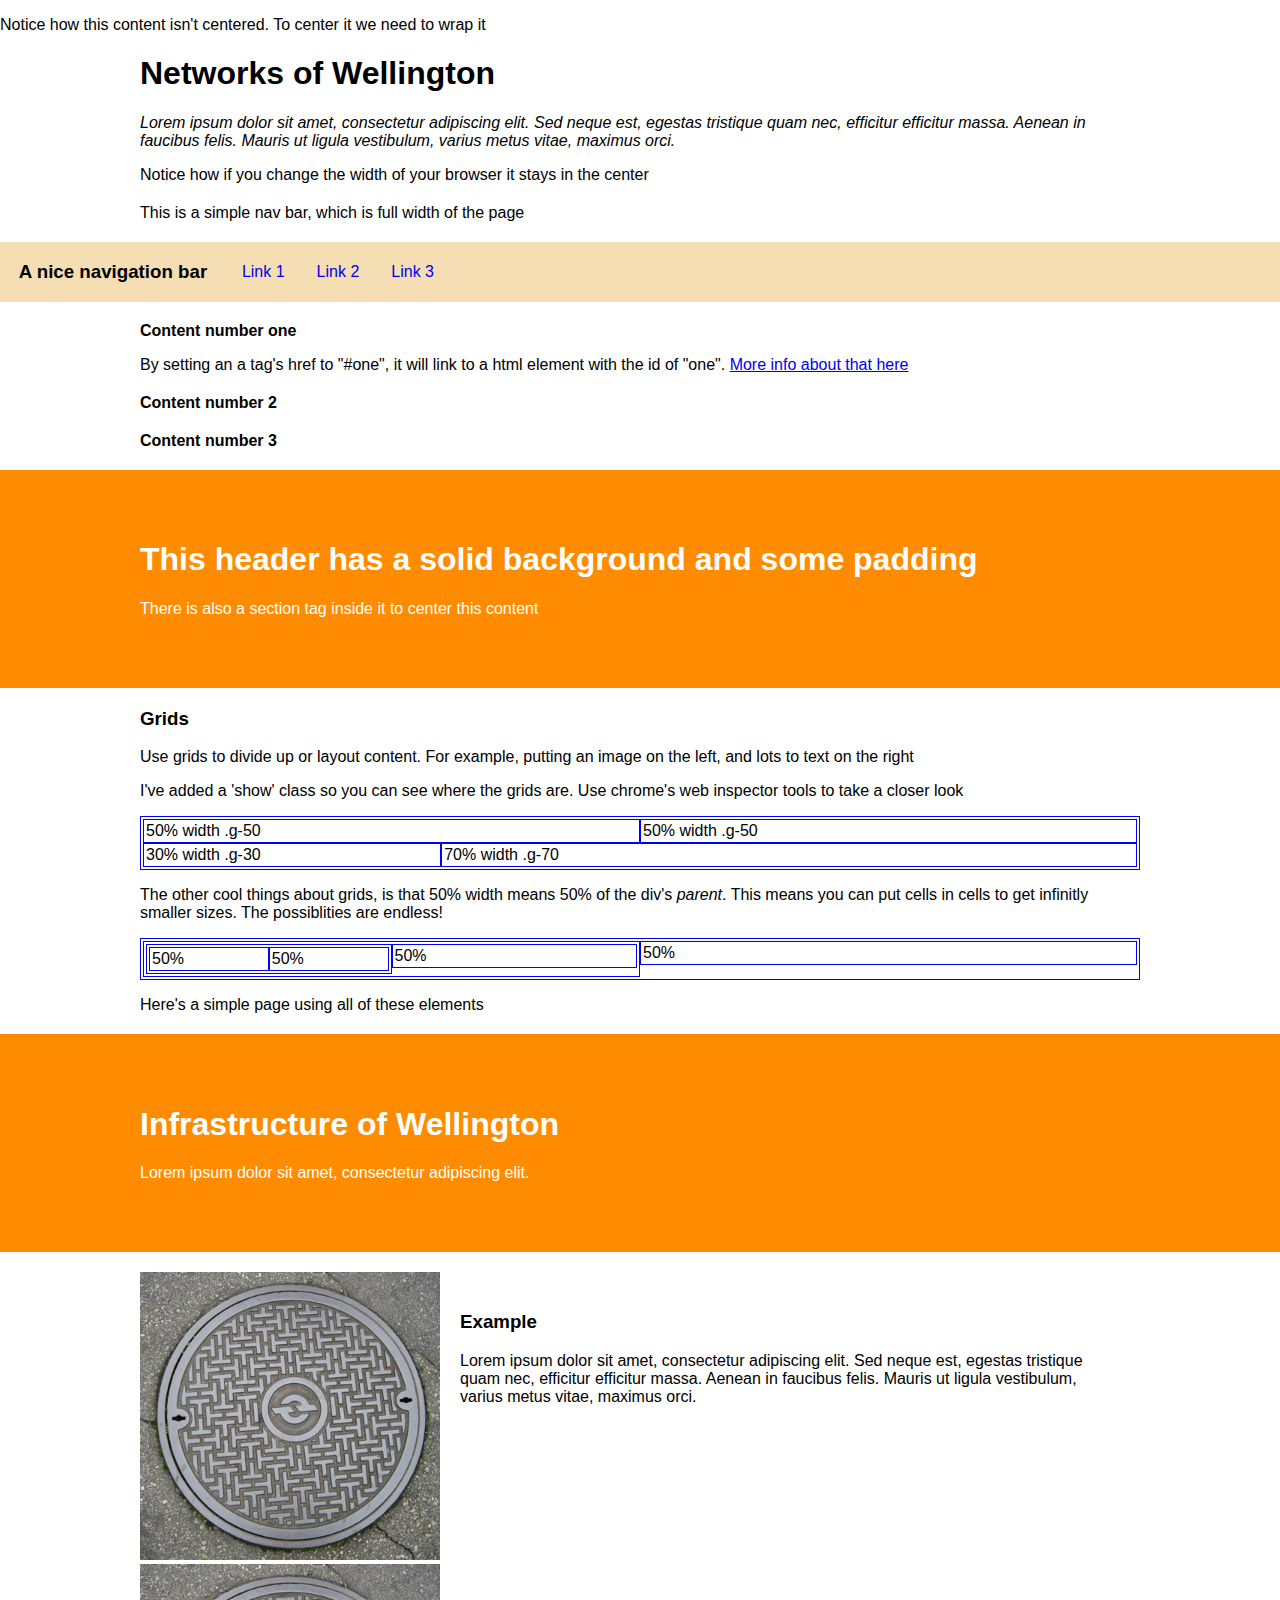
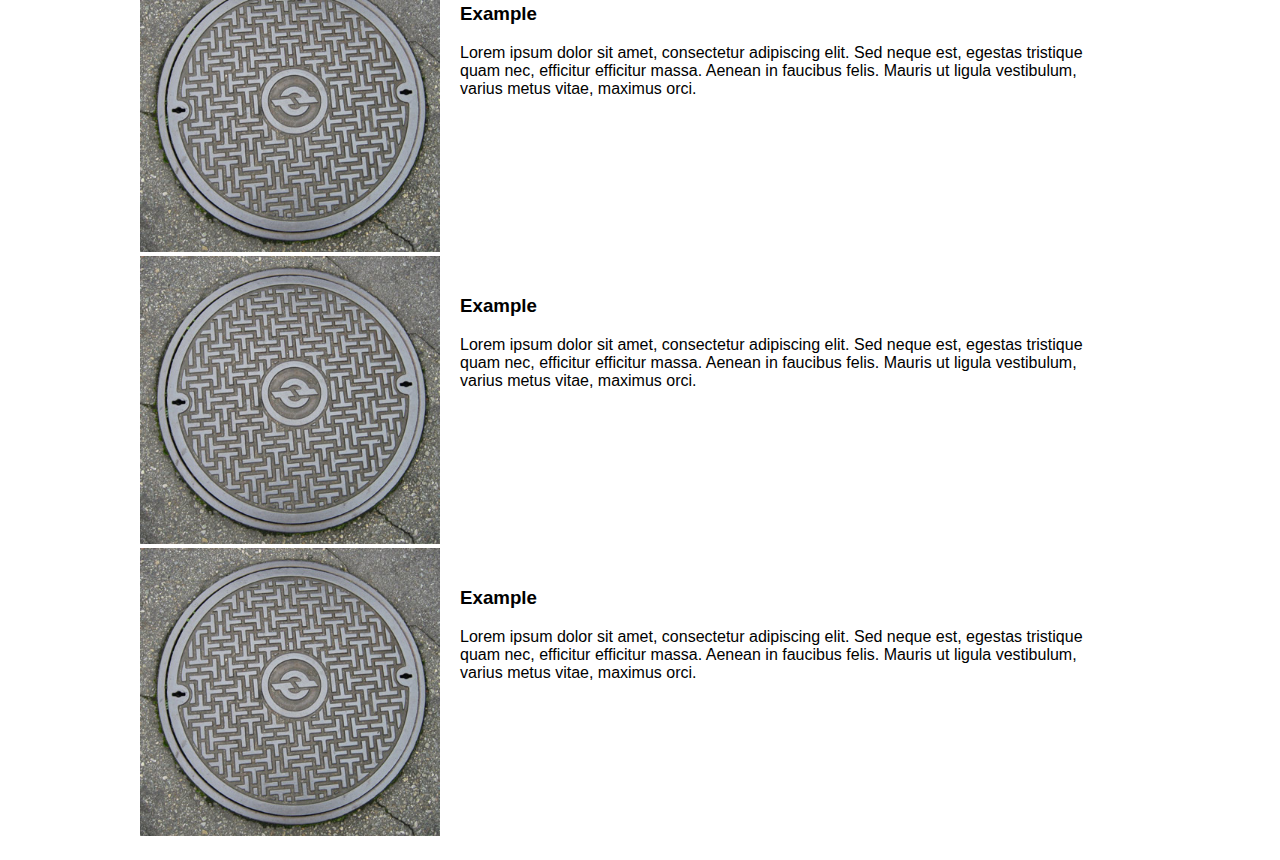
==== index.html @ 1c80486f "initial upload" ====
<!DOCTYPE HTML>

<html>

<head>
	<meta http-equiv="Content-Type" content="text/html; charset=UTF-8" />
	<title>Your Website</title>
	<link rel="stylesheet" type="text/css" href="css/style.css">
</head>

<body>

<p>Notice how this content isn't centered. To center it we need to wrap it</p>

	<section>
		<h1>Networks of Wellington</h1>
		<p><em>Lorem ipsum dolor sit amet, consectetur adipiscing elit. Sed neque est, egestas tristique quam nec, efficitur efficitur massa. Aenean in faucibus felis. Mauris ut ligula vestibulum, varius metus vitae, maximus orci. </em></p>

		<p>Notice how if you change the width of your browser it stays in the center</p>
	</section>

	<section>
		<p>This is a simple nav bar, which is full width of the page</p>
	</section>
	<nav>
		<h3>A nice navigation bar</h3>
		<a href="#one">Link 1</a>
		<a href="#two">Link 2</a>
		<a href="#three">Link 3</a>
	</nav>

	<section id="one">
		<p><strong>Content number one</strong></p>
		<p>By setting an a tag's href to "#one", it will link to a html element with the id of "one". <a href="https://css-tricks.com/hash-tag-links-padding/">More info about that here</a></p>
	</section>

	<section id="two">
		<p><strong>Content number 2</strong></p>
	</section>

	<section id="three">
		<p><strong>Content number 3</strong></p>
	</section>

	<header>
		<section>
			<h1>This header has a solid background and some padding</h1>
			<p>There is also a section tag inside it to center this content</p>
		</section>
	</header>

	

	<section>
		<h3>Grids</h3>

		<p>Use grids to divide up or layout content. For example, putting an image on the left, and lots to text on the right</p>

		<p>I've added a 'show' class so you can see where the grids are. Use chrome's web inspector tools to take a closer look</p>


		<div class="g-row show"> <!--first wrap all grid cells in a g-row-->
			<div class="g-50 show">
				50% width .g-50
			</div>
			<div class="g-50 show">
				50% width .g-50
			</div>

			<div class="g-30 show">
				30% width .g-30
			</div>

			<div class="g-70 show">
				70% width .g-70
			</div>
		</div>

		<p>The other cool things about grids, is that 50% width means 50% of the div's <em>parent</em>. This means you can put cells in cells to get infinitly smaller sizes. The possiblities are endless!</p>

		<div class="g-row show"> <!--first wrap all grid cells in a g-row-->
			<div class="g-50 show">
				<div class="g-50 show">
					<div class="g-50 show">
						50%
					</div>
					<div class="g-50 show">
						50%
					</div>
				</div>
				<div class="g-50 show">
					50%
				</div>
			</div>
			<div class="g-50 show">
				50%
			</div>
		</div>

		<p>Here's a simple page using all of these elements</p>
	</section>

	<header>
		<section>
			<h1>Infrastructure of Wellington</h1>
			<p>Lorem ipsum dolor sit amet, consectetur adipiscing elit.</p>
		</section>
	</header>

	<section>
		<div class="g-row">
			<div class="g-30">
				<img src="img/cover.jpg">
			</div>
			<div class="g-70 padded">
				<h3>Example</h3>
				<p>Lorem ipsum dolor sit amet, consectetur adipiscing elit. Sed neque est, egestas tristique quam nec, efficitur efficitur massa. Aenean in faucibus felis. Mauris ut ligula vestibulum, varius metus vitae, maximus orci.</p>
			</div>
		</div>

		<div class="g-row">
			<div class="g-30">
				<img src="img/cover.jpg">
			</div>
			<div class="g-70 padded">
				<h3>Example</h3>
				<p>Lorem ipsum dolor sit amet, consectetur adipiscing elit. Sed neque est, egestas tristique quam nec, efficitur efficitur massa. Aenean in faucibus felis. Mauris ut ligula vestibulum, varius metus vitae, maximus orci.</p>
			</div>
		</div>

		<div class="g-row">
			<div class="g-30">
				<img src="img/cover.jpg">
			</div>
			<div class="g-70 padded">
				<h3>Example</h3>
				<p>Lorem ipsum dolor sit amet, consectetur adipiscing elit. Sed neque est, egestas tristique quam nec, efficitur efficitur massa. Aenean in faucibus felis. Mauris ut ligula vestibulum, varius metus vitae, maximus orci.</p>
			</div>
		</div>

		<div class="g-row">
			<div class="g-30">
				<img src="img/cover.jpg">
			</div>
			<div class="g-70 padded">
				<h3>Example</h3>
				<p>Lorem ipsum dolor sit amet, consectetur adipiscing elit. Sed neque est, egestas tristique quam nec, efficitur efficitur massa. Aenean in faucibus felis. Mauris ut ligula vestibulum, varius metus vitae, maximus orci.</p>
			</div>
		</div>
	</section>

</body>

</html>
---- css/style.css ----
*{
	box-sizing: border-box; 
	/* This makes the widths of elements more consistent
		Full details here https://css-tricks.com/box-sizing/ */
}

body{
	margin: 0px; /* Often browsers have a 5px margin by deafult*/
	font-family: sans-serif;
}

section{
	max-width: 1000px;
	margin-left: auto;
	margin-right: auto;
	margin-top: 20px;
	margin-bottom: 20px;
}

header{
	background-color: darkOrange;
	color: white; /* more readable on an orange background */
	padding-top: 50px;
	padding-bottom: 50px;
}

nav{
	width: 100%;
	height: 60px;
	background-color: wheat;
}

nav a, nav h3{
	float: left;
	margin: 0px;
	line-height: 60px;
	margin-left: 1em;
	margin-right: 1em;
	text-decoration: none;
}

nav a:hover{
	text-decoration: underline; /* Hover styles to let people know they can click it */
}



/* Simple grid */
.g-row{
	width: 100%;
	overflow: hidden;
}

.g-row img{
	width: 100%; /*This makes all images in grids to be the size of their cell */
}

.g-50{
	width: 50%;
	float: left;
}

.g-30{
	width: 30%;
	float: left;
}

.g-70{
	width: 70%;
	float: left;
}

.show{
	border: 1px solid blue;
	padding: 2px;
}

.padded{
	padding: 20px; /* I add this to cells to add a little padding*/
}
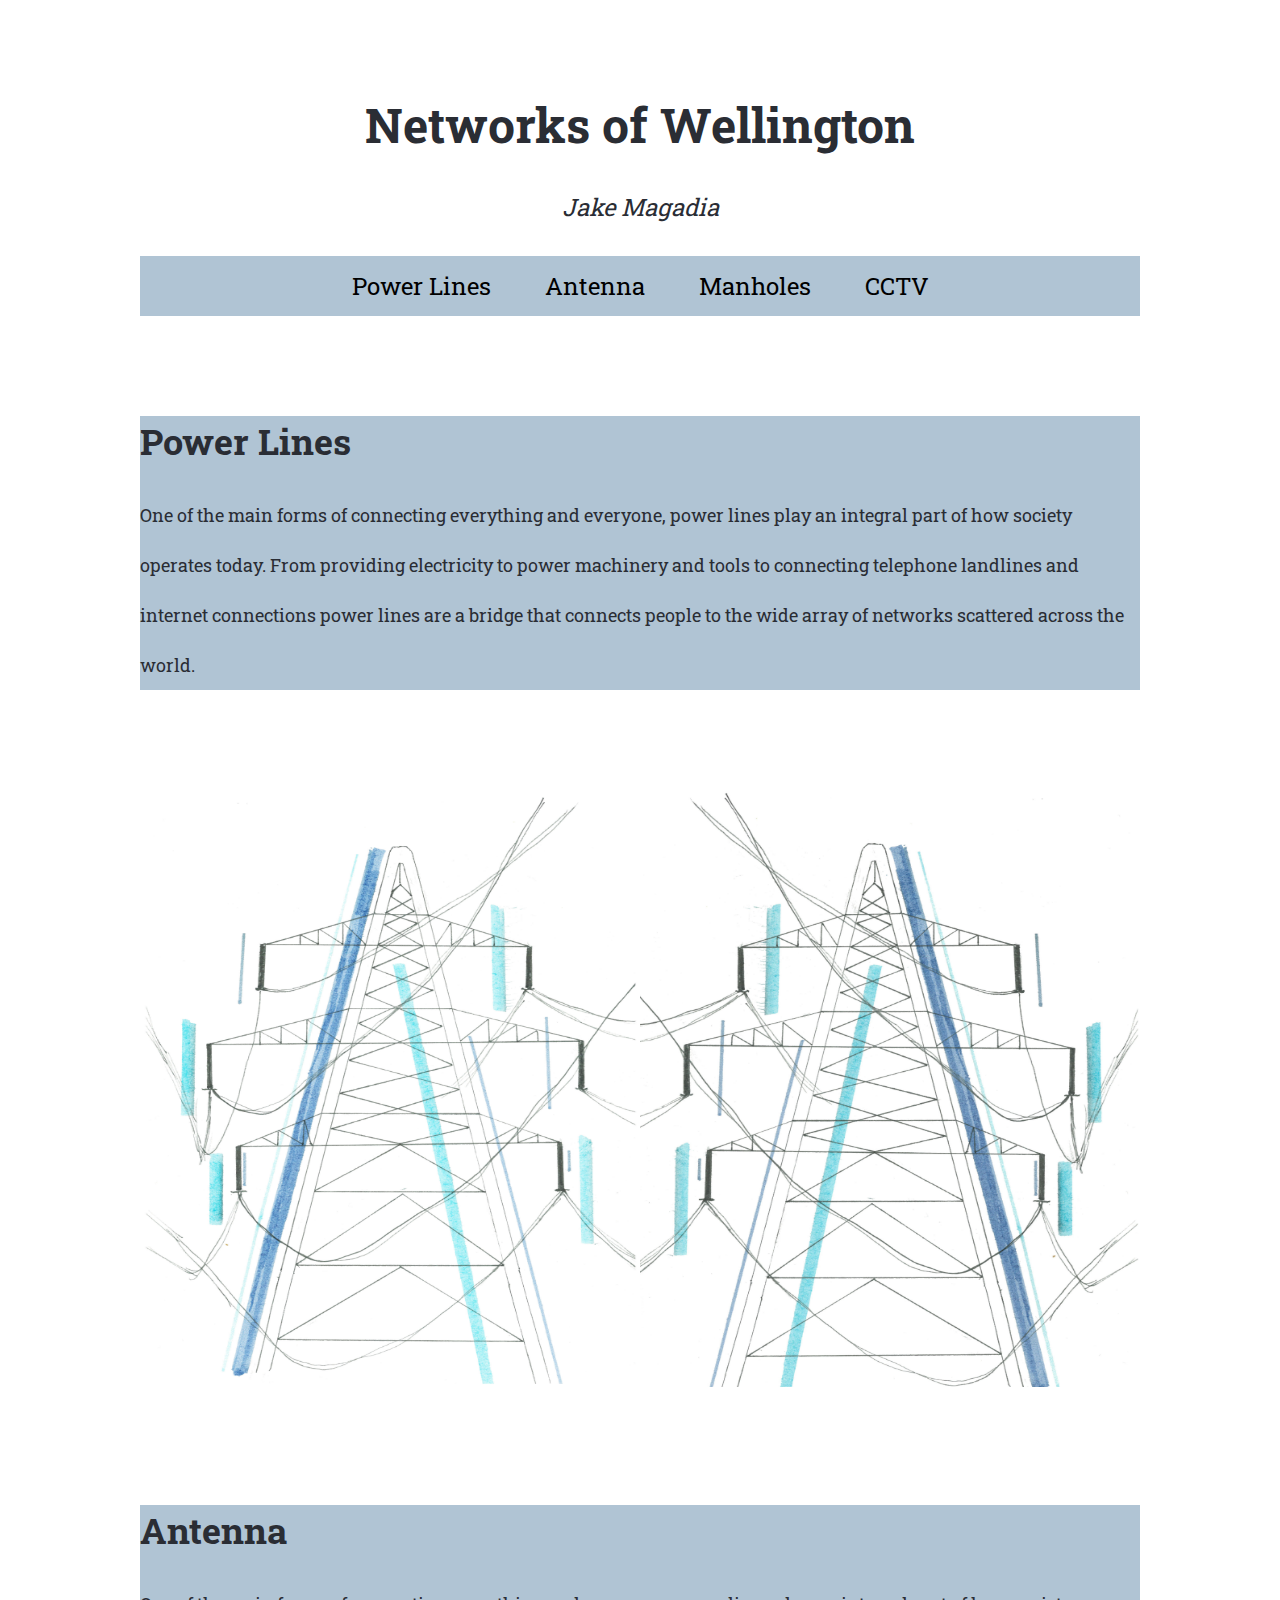
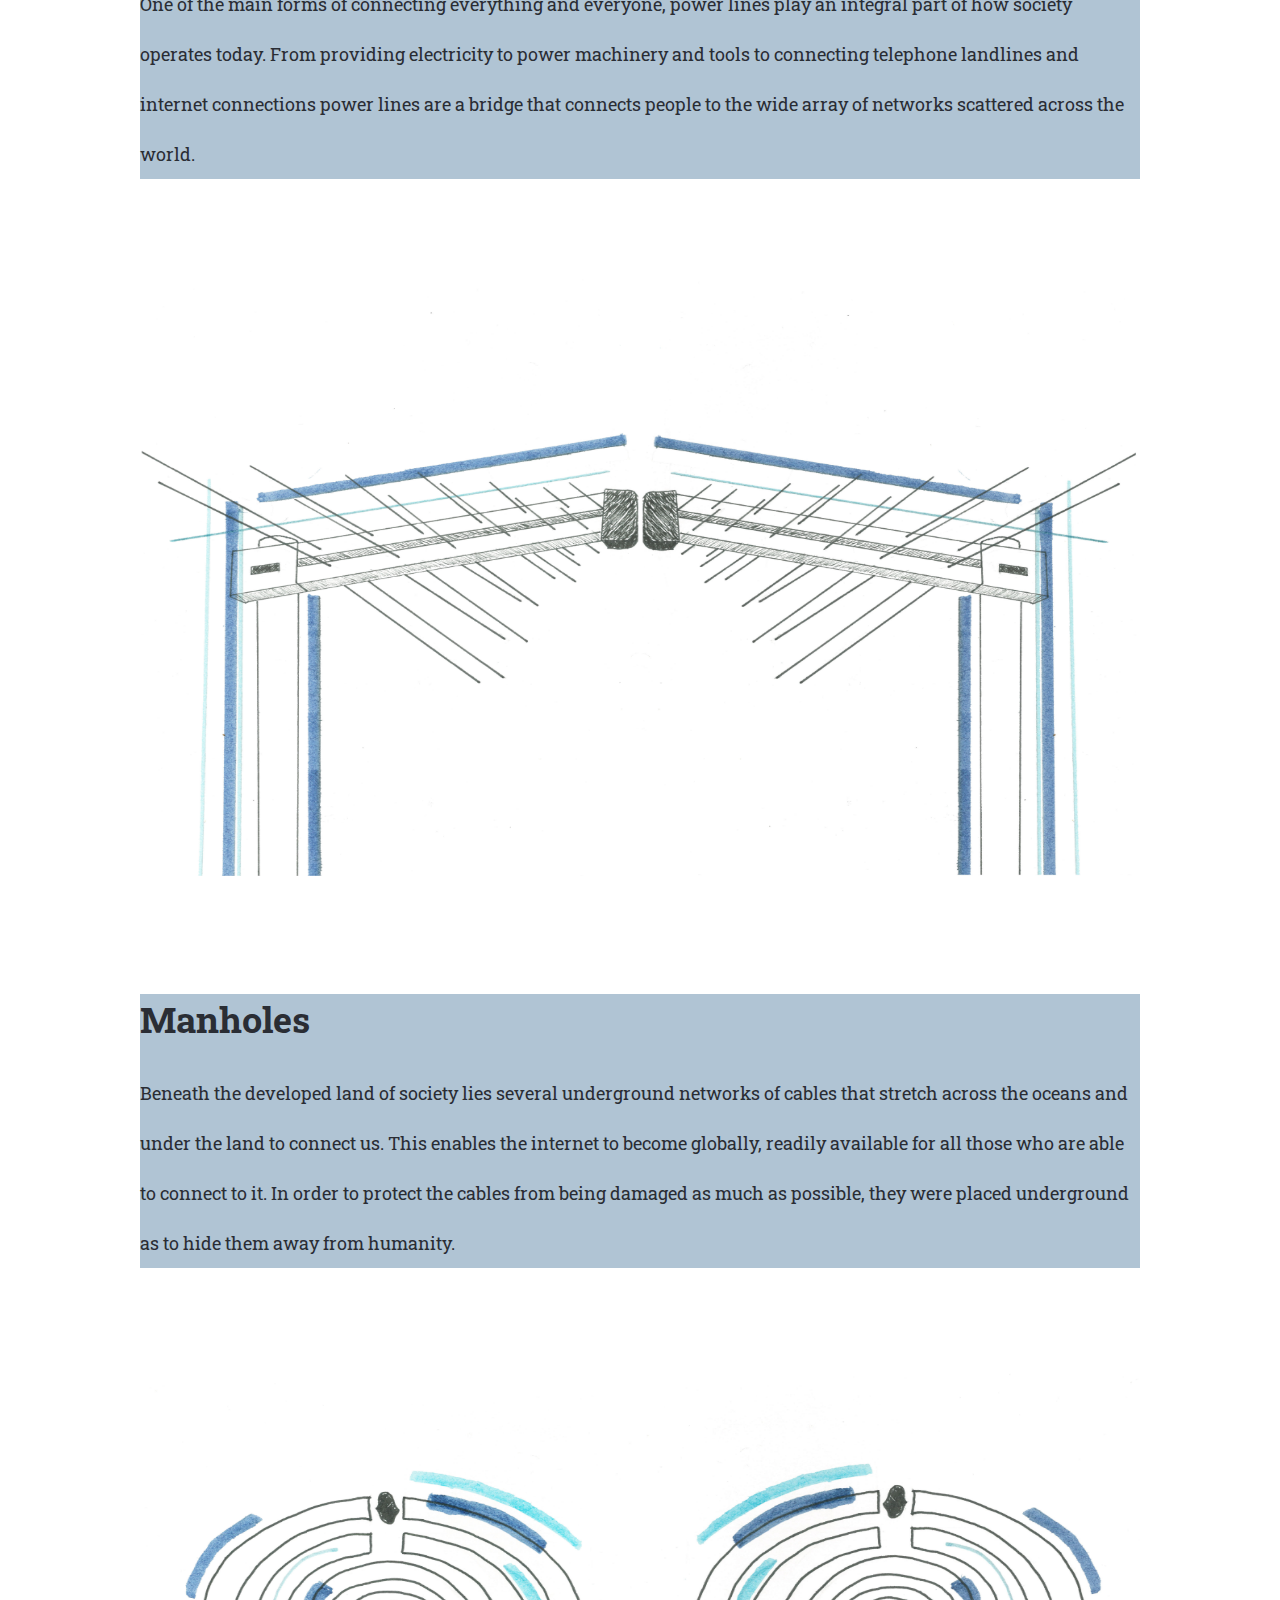
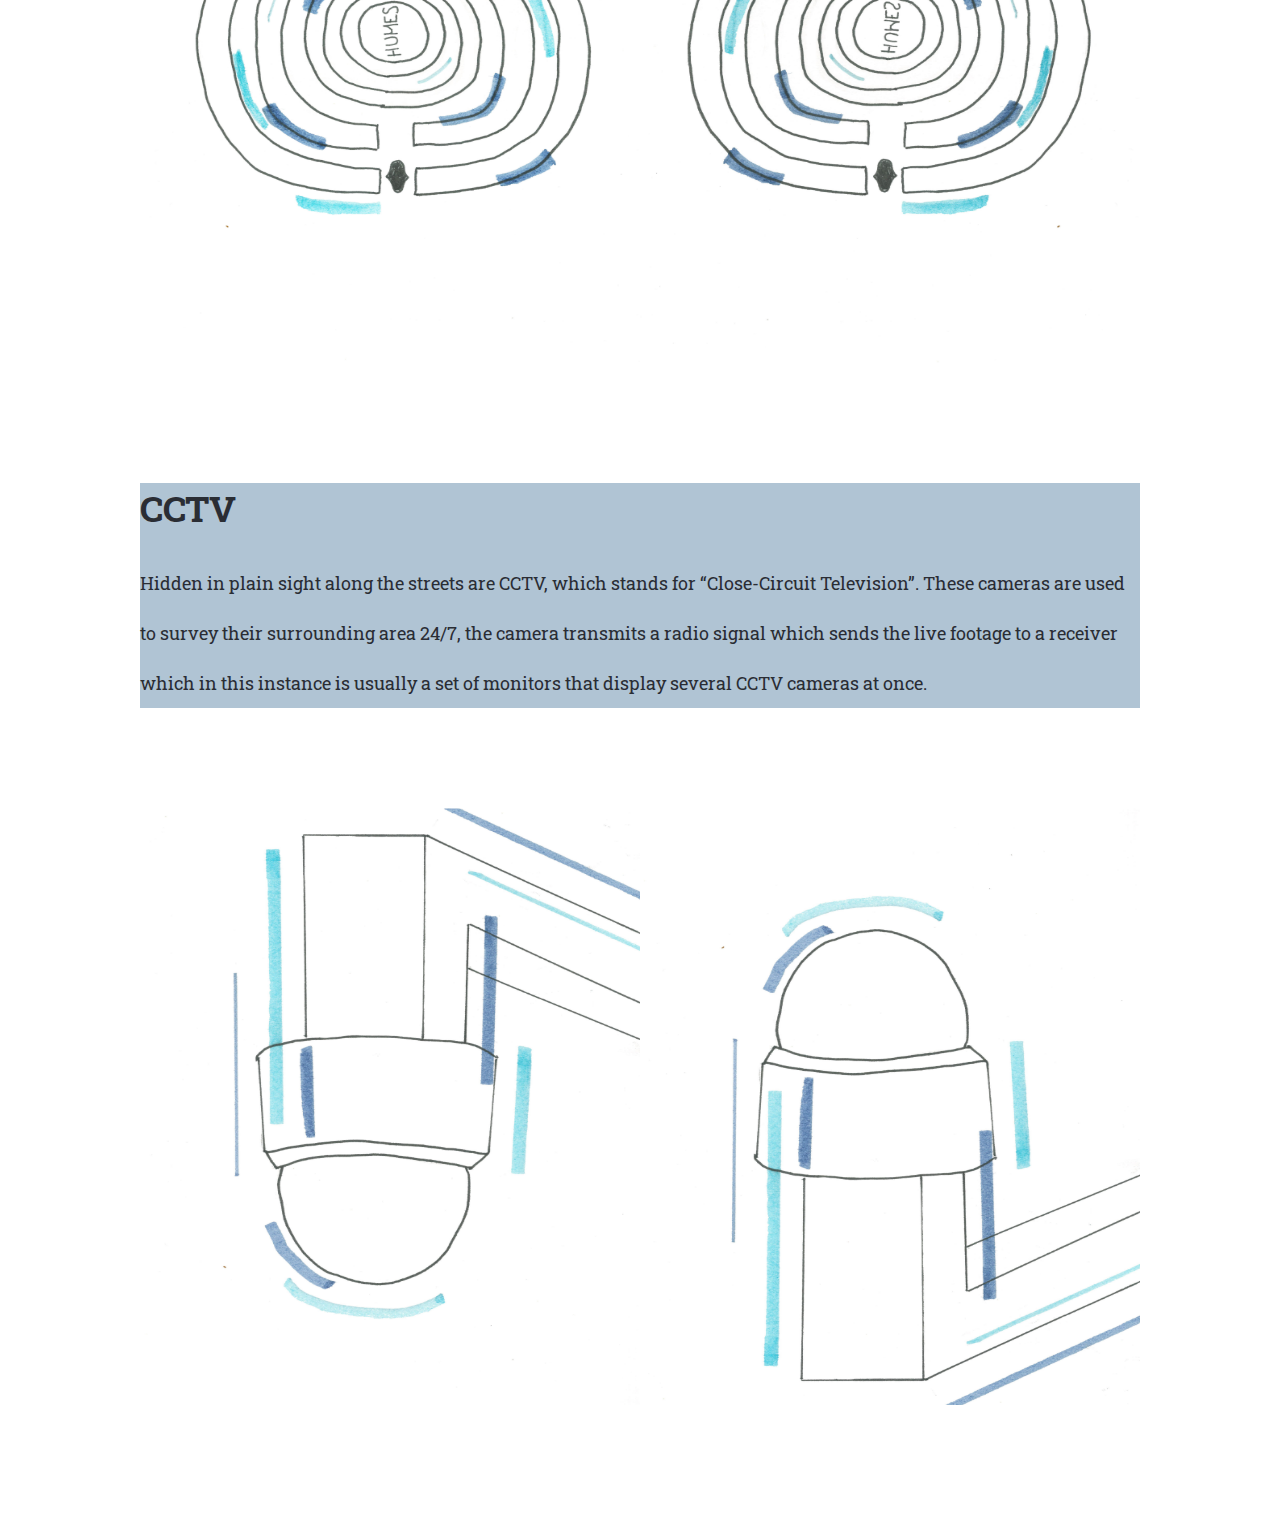
==== commit 1e91e78f: "22nd July Upload" ====
--- a/index.html
+++ b/index.html
@@ -1,154 +1,121 @@
 <!DOCTYPE HTML>
+<html>
 
-<html>
 
 <head>
 	<meta http-equiv="Content-Type" content="text/html; charset=UTF-8" />
-	<title>Your Website</title>
+	<link href="https://fonts.googleapis.com/css2?family=Roboto+Slab&display=swap" rel="stylesheet">
+	<font face = "Roboto Slab" size = "5">
+		<title>Networks of Wellington</title>
 	<link rel="stylesheet" type="text/css" href="css/style.css">
+
 </head>
+
+
+
 
 <body>
 
-<p>Notice how this content isn't centered. To center it we need to wrap it</p>
+	<section>
+		<font face = "Roboto Slab" size = "5">
+		<h1 style="text-align:center">Networks of Wellington</h1>
+		<p style="text-align:center"><i>Jake Magadia</i></p>
 
-	<section>
-		<h1>Networks of Wellington</h1>
-		<p><em>Lorem ipsum dolor sit amet, consectetur adipiscing elit. Sed neque est, egestas tristique quam nec, efficitur efficitur massa. Aenean in faucibus felis. Mauris ut ligula vestibulum, varius metus vitae, maximus orci. </em></p>
+		<nav style="text-align:center">
+			
+		<a href="#one">Power Lines</a>
+		<a href="#two">Antenna</a>
+		<a href="#three">Manholes</a>
+		<a href="#four">CCTV</a>
+		</nav>
 
-		<p>Notice how if you change the width of your browser it stays in the center</p>
-	</section>
-
-	<section>
-		<p>This is a simple nav bar, which is full width of the page</p>
-	</section>
-	<nav>
-		<h3>A nice navigation bar</h3>
-		<a href="#one">Link 1</a>
-		<a href="#two">Link 2</a>
-		<a href="#three">Link 3</a>
-	</nav>
 
 	<section id="one">
-		<p><strong>Content number one</strong></p>
-		<p>By setting an a tag's href to "#one", it will link to a html element with the id of "one". <a href="https://css-tricks.com/hash-tag-links-padding/">More info about that here</a></p>
+		<font face = "Roboto Slab" size = "4">
+		<header class = "header" id = "powerLines">
+		<section >
+			<h1>Power Lines</h1>
+			<p>One of the main forms of connecting everything and everyone, power lines play an integral part of how society operates today. From providing electricity to power machinery and tools to connecting telephone landlines and internet connections power lines are a bridge that connects people to the wide array of networks scattered across the world.</p>
+			</section>
+	</header>
+
+	
+<div class="g-row">
+	<div class="g-50">
+		<img src="img/Powerlines.jpg" alt="bluePowerlines" width="510" height="597">
+	</div>
+		<div class="g-50">
+	<img src="img/ReversePowerlines.jpg" alt="bluePowerlinesReverse" width="510" height="597">
+		</div>
+	</div>
+
+
 	</section>
 
 	<section id="two">
-		<p><strong>Content number 2</strong></p>
+		<header class = "header" id = "Antenna">
+		<section >
+			<h1>Antenna</h1>
+			<p>One of the main forms of connecting everything and everyone, power lines play an integral part of how society operates today. From providing electricity to power machinery and tools to connecting telephone landlines and internet connections power lines are a bridge that connects people to the wide array of networks scattered across the world.</p>
+		</section>
+	</header>
+
+
+	<div class="g-row">
+	<div class="g-50">
+		<img src="img/Antenna.jpg" alt="blueAntenna" width="510" height="597">
+	</div>
+		<div class="g-50">
+	<img src="img/ReverseAntenna.jpg" alt="blueAntennaReverse" width="510" height="597">
+		</div>
+	</div>
+
+
 	</section>
 
 	<section id="three">
-		<p><strong>Content number 3</strong></p>
-	</section>
-
-	<header>
-		<section>
-			<h1>This header has a solid background and some padding</h1>
-			<p>There is also a section tag inside it to center this content</p>
+		<header class = "header" id = "Manholes">
+		<section >
+			<h1>Manholes</h1>
+			<p>Beneath the developed land of society lies several underground networks of cables that stretch across the oceans and under the land to connect us. This enables the internet to become globally, readily available for all those who are able to connect to it. In order to protect the cables from being damaged as much as possible, they were placed underground as to hide them away from humanity.</p>
 		</section>
 	</header>
 
-	
 
-	<section>
-		<h3>Grids</h3>
-
-		<p>Use grids to divide up or layout content. For example, putting an image on the left, and lots to text on the right</p>
-
-		<p>I've added a 'show' class so you can see where the grids are. Use chrome's web inspector tools to take a closer look</p>
+	<div class="g-row">
+	<div class="g-50">
+		<img src="img/Manholes.jpg" alt="blueManholes" width="510" height="597">
+	</div>
+		<div class="g-50">
+	<img src="img/ReverseManholes.jpg" alt="blueManholesReverse" width="510" height="597">
+		</div>
+	</div>
 
 
-		<div class="g-row show"> <!--first wrap all grid cells in a g-row-->
-			<div class="g-50 show">
-				50% width .g-50
-			</div>
-			<div class="g-50 show">
-				50% width .g-50
-			</div>
-
-			<div class="g-30 show">
-				30% width .g-30
-			</div>
-
-			<div class="g-70 show">
-				70% width .g-70
-			</div>
-		</div>
-
-		<p>The other cool things about grids, is that 50% width means 50% of the div's <em>parent</em>. This means you can put cells in cells to get infinitly smaller sizes. The possiblities are endless!</p>
-
-		<div class="g-row show"> <!--first wrap all grid cells in a g-row-->
-			<div class="g-50 show">
-				<div class="g-50 show">
-					<div class="g-50 show">
-						50%
-					</div>
-					<div class="g-50 show">
-						50%
-					</div>
-				</div>
-				<div class="g-50 show">
-					50%
-				</div>
-			</div>
-			<div class="g-50 show">
-				50%
-			</div>
-		</div>
-
-		<p>Here's a simple page using all of these elements</p>
 	</section>
 
-	<header>
-		<section>
-			<h1>Infrastructure of Wellington</h1>
-			<p>Lorem ipsum dolor sit amet, consectetur adipiscing elit.</p>
+	<section id="four">
+		<header class = "header" id = "CCTV">
+		<section >
+			<h1>CCTV</h1>
+			<p>Hidden in plain sight along the streets are CCTV, which stands for “Close-Circuit Television”. These cameras are used to survey their surrounding area 24/7, the camera transmits a radio signal which sends the live footage to a receiver which in this instance is usually a set of monitors that display several CCTV cameras at once.</p>
 		</section>
 	</header>
 
-	<section>
-		<div class="g-row">
-			<div class="g-30">
-				<img src="img/cover.jpg">
-			</div>
-			<div class="g-70 padded">
-				<h3>Example</h3>
-				<p>Lorem ipsum dolor sit amet, consectetur adipiscing elit. Sed neque est, egestas tristique quam nec, efficitur efficitur massa. Aenean in faucibus felis. Mauris ut ligula vestibulum, varius metus vitae, maximus orci.</p>
-			</div>
+
+	<div class="g-row">
+	<div class="g-50">
+			<img src="img/CCTV.jpg" alt="blueCCTV" width="510" height="597">
+	</div>
+		<div class="g-50">
+	<img src="img/ReverseCCTV.jpg" alt="blueCCTVReverse" width="510" height="597">
 		</div>
+	</div>
 
-		<div class="g-row">
-			<div class="g-30">
-				<img src="img/cover.jpg">
-			</div>
-			<div class="g-70 padded">
-				<h3>Example</h3>
-				<p>Lorem ipsum dolor sit amet, consectetur adipiscing elit. Sed neque est, egestas tristique quam nec, efficitur efficitur massa. Aenean in faucibus felis. Mauris ut ligula vestibulum, varius metus vitae, maximus orci.</p>
-			</div>
-		</div>
 
-		<div class="g-row">
-			<div class="g-30">
-				<img src="img/cover.jpg">
-			</div>
-			<div class="g-70 padded">
-				<h3>Example</h3>
-				<p>Lorem ipsum dolor sit amet, consectetur adipiscing elit. Sed neque est, egestas tristique quam nec, efficitur efficitur massa. Aenean in faucibus felis. Mauris ut ligula vestibulum, varius metus vitae, maximus orci.</p>
-			</div>
-		</div>
-
-		<div class="g-row">
-			<div class="g-30">
-				<img src="img/cover.jpg">
-			</div>
-			<div class="g-70 padded">
-				<h3>Example</h3>
-				<p>Lorem ipsum dolor sit amet, consectetur adipiscing elit. Sed neque est, egestas tristique quam nec, efficitur efficitur massa. Aenean in faucibus felis. Mauris ut ligula vestibulum, varius metus vitae, maximus orci.</p>
-			</div>
-		</div>
 	</section>
 
-</body>
+
+</body> 
 
 </html>--- a/css/style.css
+++ b/css/style.css
@@ -6,32 +6,41 @@
 
 body{
 	margin: 0px; /* Often browsers have a 5px margin by deafult*/
-	font-family: sans-serif;
-}
+	line-height: 50px;
+	background-color: white;
+	color: #2A2D34;
+	font-family: 'Roboto Slab';}
+
+
 
 section{
 	max-width: 1000px;
 	margin-left: auto;
 	margin-right: auto;
-	margin-top: 20px;
-	margin-bottom: 20px;
+	margin-top: 100px;
+	margin-bottom: 100px;
+
 }
 
 header{
-	background-color: darkOrange;
-	color: white; /* more readable on an orange background */
-	padding-top: 50px;
-	padding-bottom: 50px;
+
+	background-color: #B0C4D4;
+	color: #2A2D34; /* more readable on an orange background */
+	padding-top: 0px;
+	padding-bottom: 0px;
+
 }
 
 nav{
 	width: 100%;
 	height: 60px;
-	background-color: wheat;
+	background-color: #B0C4D4;
+	color: #2A2D34;
 }
 
 nav a, nav h3{
-	float: left;
+	float: center;
+	color:black;
 	margin: 0px;
 	line-height: 60px;
 	margin-left: 1em;
